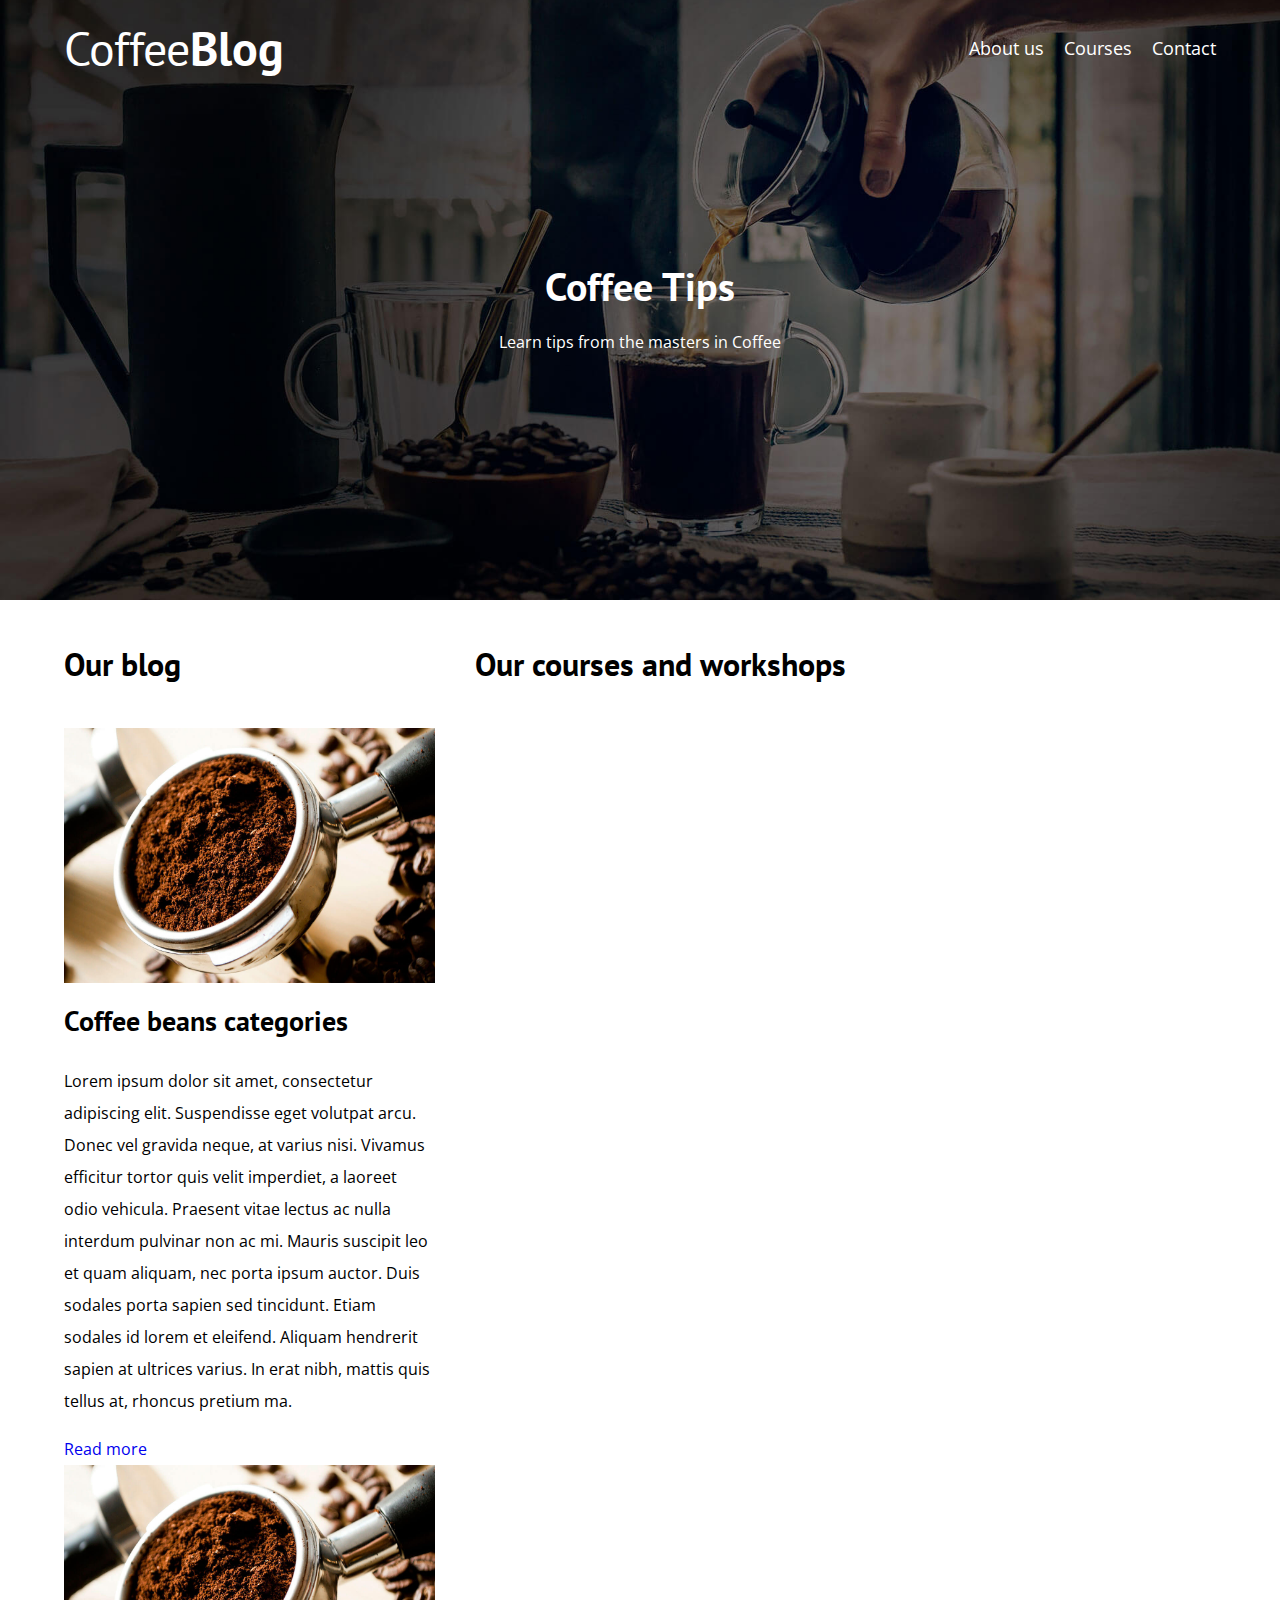
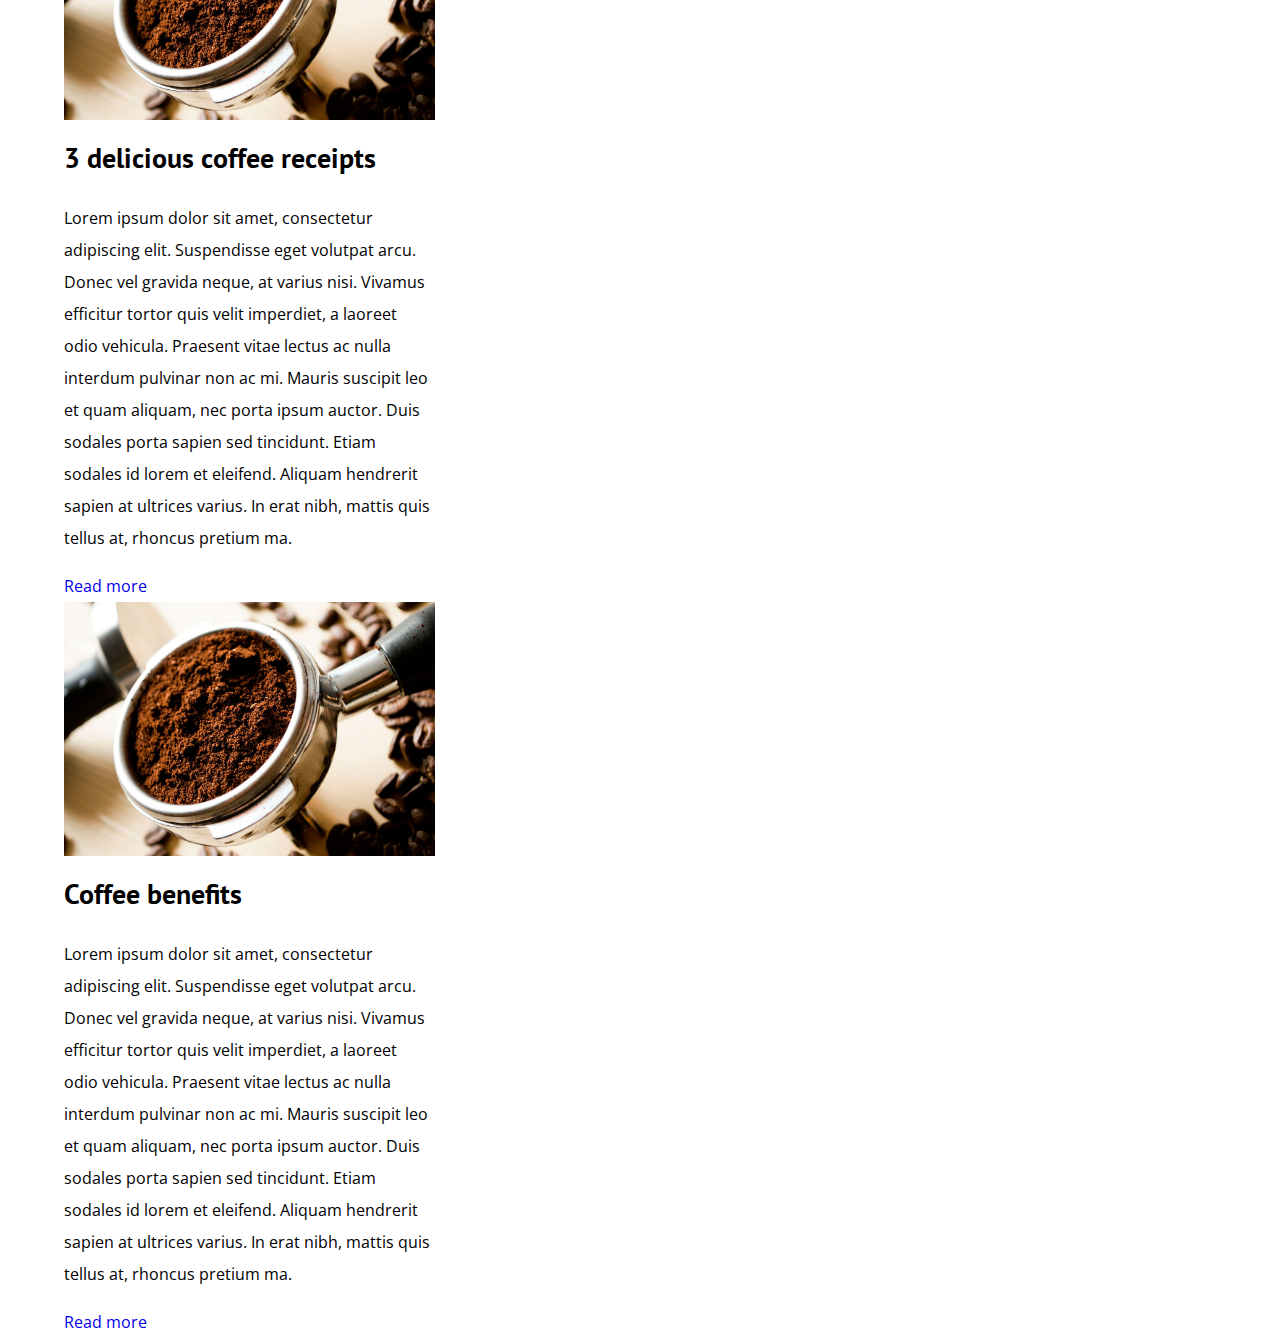
==== index.html @ f02ee65d "Se crean barras de navegacion" ====
<!DOCTYPE html>
<html lang="en">
  <head>
    <meta charset="UTF-8" />
    <meta name="viewport" content="width=device-width, initial-scale=1.0" />
    <title>MuchoCafé</title>
    <link rel="stylesheet" href="./css/normalize.css" />
    <link rel="preconnect" href="https://fonts.googleapis.com" />
    <link rel="preconnect" href="https://fonts.gstatic.com" crossorigin />
    <link rel="preconnect" href="https://fonts.googleapis.com" />
    <link rel="preconnect" href="https://fonts.gstatic.com" crossorigin />
    <link
      href="https://fonts.googleapis.com/css2?family=Open+Sans:ital,wght@0,300..800;1,300..800&family=PT+Sans:wght@400;700&display=swap"
      rel="stylesheet"
    />
    <link rel="preload" href="css/styles.css" as="style" />
    <link rel="stylesheet" href="./css/styles.css" />
  </head>
  <body>
    <header class="header">
      <div class="contenedor">
        <div class="barra">
          <a class="logo" href="index.html">
            <h1 class="logo__nombre no-margin centrar__texto">
              Coffee<span class="logo__bold">Blog</span>
            </h1>
          </a>
          <nav class="navegador">
            <a href="nosotros.html" class="navegacion__enlace">About us</a
            ><a href="cursos.html" class="navegacion__enlace">Courses</a
            ><a href="contacto.html" class="navegacion__enlace">Contact</a>
          </nav>
        </div>
      </div>
      <div class="header__texto">
        <h2 class="no-margin">Coffee Tips</h2>
        <p class="no-margin">Learn tips from the masters in Coffee</p>
      </div>
    </header>
    <div class="contenedor contenido__principal">
      <main class="blog">
        <h3>Our blog</h3>
        <article class="entrada">
          <div class="entrada__imagen">
            <img src="img/blog1.jpg" alt="img_blog" />
          </div>
          <div class="entrada_contenido">
            <h4 class="no-margin">Coffee beans categories</h4>
            <p>
              Lorem ipsum dolor sit amet, consectetur adipiscing elit.
              Suspendisse eget volutpat arcu. Donec vel gravida neque, at varius
              nisi. Vivamus efficitur tortor quis velit imperdiet, a laoreet
              odio vehicula. Praesent vitae lectus ac nulla interdum pulvinar
              non ac mi. Mauris suscipit leo et quam aliquam, nec porta ipsum
              auctor. Duis sodales porta sapien sed tincidunt. Etiam sodales id
              lorem et eleifend. Aliquam hendrerit sapien at ultrices varius. In
              erat nibh, mattis quis tellus at, rhoncus pretium ma.
            </p>
            <a href="entrada.html" class="boton boton--primario">Read more</a>
          </div>
        </article>
        <article class="entrada">
          <div class="entrada__imagen">
            <img src="img/blog1.jpg" alt="img_blog" />
          </div>
          <div class="entrada_contenido">
            <h4 class="no-margin">3 delicious coffee receipts</h4>
            <p>
              Lorem ipsum dolor sit amet, consectetur adipiscing elit.
              Suspendisse eget volutpat arcu. Donec vel gravida neque, at varius
              nisi. Vivamus efficitur tortor quis velit imperdiet, a laoreet
              odio vehicula. Praesent vitae lectus ac nulla interdum pulvinar
              non ac mi. Mauris suscipit leo et quam aliquam, nec porta ipsum
              auctor. Duis sodales porta sapien sed tincidunt. Etiam sodales id
              lorem et eleifend. Aliquam hendrerit sapien at ultrices varius. In
              erat nibh, mattis quis tellus at, rhoncus pretium ma.
            </p>
            <a href="entrada.html" class="boton boton--primario">Read more</a>
          </div>
        </article>
        <article class="entrada">
          <div class="entrada__imagen">
            <img src="img/blog1.jpg" alt="img_blog" />
          </div>
          <div class="entrada_contenido">
            <h4 class="no-margin">Coffee benefits</h4>
            <p>
              Lorem ipsum dolor sit amet, consectetur adipiscing elit.
              Suspendisse eget volutpat arcu. Donec vel gravida neque, at varius
              nisi. Vivamus efficitur tortor quis velit imperdiet, a laoreet
              odio vehicula. Praesent vitae lectus ac nulla interdum pulvinar
              non ac mi. Mauris suscipit leo et quam aliquam, nec porta ipsum
              auctor. Duis sodales porta sapien sed tincidunt. Etiam sodales id
              lorem et eleifend. Aliquam hendrerit sapien at ultrices varius. In
              erat nibh, mattis quis tellus at, rhoncus pretium ma.
            </p>
            <a href="entrada.html" class="boton boton--primario">Read more</a>
          </div>
        </article>
      </main>
      <aside class="sidebar">
        <h3>Our courses and workshops</h3>
      </aside>
    </div>
  </body>
</html>
---- css/styles.css ----
:root {
  --fuenteCabecera: "PT Sans", sans-serif;
  --fuenteParrafos: "Open Sans", sans-serif;

  --colorPrimario: #784d3c;
  --blanco: #fff;
}

html {
  box-sizing: border-box;
  font-size: 62.5%;
}
*,
*:before,
*:after {
  box-sizing: inherit;
}

body {
  font-family: var(--fuenteParrafos);
  font-size: 1.6rem;
  line-height: 2;
}

/*Globales*/
.contenedor {
  max-width: 120rem;
  width: 90%;
  margin: 0% auto;
}

a {
  text-decoration: none;
}

h1,
h2,
h3,
h4 {
  font-family: var(--fuenteCabecera);
}

h1 {
  font-size: 4.8rem;
}
h2 {
  font-size: 4rem;
}
h3 {
  font-size: 3.2rem;
}
h4 {
  font-size: 2.8rem;
}

img {
  max-width: 100%;
}

/*Utilidades*/
.no-margin {
  margin: 0;
}

.no-padding {
  padding: 0;
}

.centrar__texto {
  text-align: center;
}

/*Header*/
.header {
  background-image: url(../img/banner.jpg);
  height: 600px;
  background-size: cover;
  background-repeat: no-repeat;
  background-position: center center;
}

.header__texto {
  text-align: center;
  color: #fff;
  margin-top: 5rem;
}

@media (min-width: 768px) {
  .header__texto {
    margin-top: 15rem;

  }
}

@media (min-width: 768px) {
  .barra {
    display: flex;
    justify-content: space-between;
    align-items: center;
  }
}

.logo {
  color: #fff;
}

.logo__nombre {
  font-weight: normal;
}

.logo__bold {
  font-weight: 700;
}

@media (min-width: 768px) {
  .navegador {
    display: flex;
    gap: 2rem;
  }
}
.navegacion__enlace {
  display: block;
  text-align: center;
  font-size: 1.8rem;
  color: #fff;
}

@media (min-width: 768px) {
  .contenido__principal{
    display: grid;
    grid-template-columns: 1fr 2fr;
    column-gap: 4rem;
  }
}
---- css/styles.css ----
:root {
  --fuenteCabecera: "PT Sans", sans-serif;
  --fuenteParrafos: "Open Sans", sans-serif;

  --colorPrimario: #784d3c;
  --blanco: #fff;
}

html {
  box-sizing: border-box;
  font-size: 62.5%;
}
*,
*:before,
*:after {
  box-sizing: inherit;
}

body {
  font-family: var(--fuenteParrafos);
  font-size: 1.6rem;
  line-height: 2;
}

/*Globales*/
.contenedor {
  max-width: 120rem;
  width: 90%;
  margin: 0% auto;
}

a {
  text-decoration: none;
}

h1,
h2,
h3,
h4 {
  font-family: var(--fuenteCabecera);
}

h1 {
  font-size: 4.8rem;
}
h2 {
  font-size: 4rem;
}
h3 {
  font-size: 3.2rem;
}
h4 {
  font-size: 2.8rem;
}

img {
  max-width: 100%;
}

/*Utilidades*/
.no-margin {
  margin: 0;
}

.no-padding {
  padding: 0;
}

.centrar__texto {
  text-align: center;
}

/*Header*/
.header {
  background-image: url(../img/banner.jpg);
  height: 600px;
  background-size: cover;
  background-repeat: no-repeat;
  background-position: center center;
}

.header__texto {
  text-align: center;
  color: #fff;
  margin-top: 5rem;
}

@media (min-width: 768px) {
  .header__texto {
    margin-top: 15rem;

  }
}

@media (min-width: 768px) {
  .barra {
    display: flex;
    justify-content: space-between;
    align-items: center;
  }
}

.logo {
  color: #fff;
}

.logo__nombre {
  font-weight: normal;
}

.logo__bold {
  font-weight: 700;
}

@media (min-width: 768px) {
  .navegador {
    display: flex;
    gap: 2rem;
  }
}
.navegacion__enlace {
  display: block;
  text-align: center;
  font-size: 1.8rem;
  color: #fff;
}

@media (min-width: 768px) {
  .contenido__principal{
    display: grid;
    grid-template-columns: 1fr 2fr;
    column-gap: 4rem;
  }
}
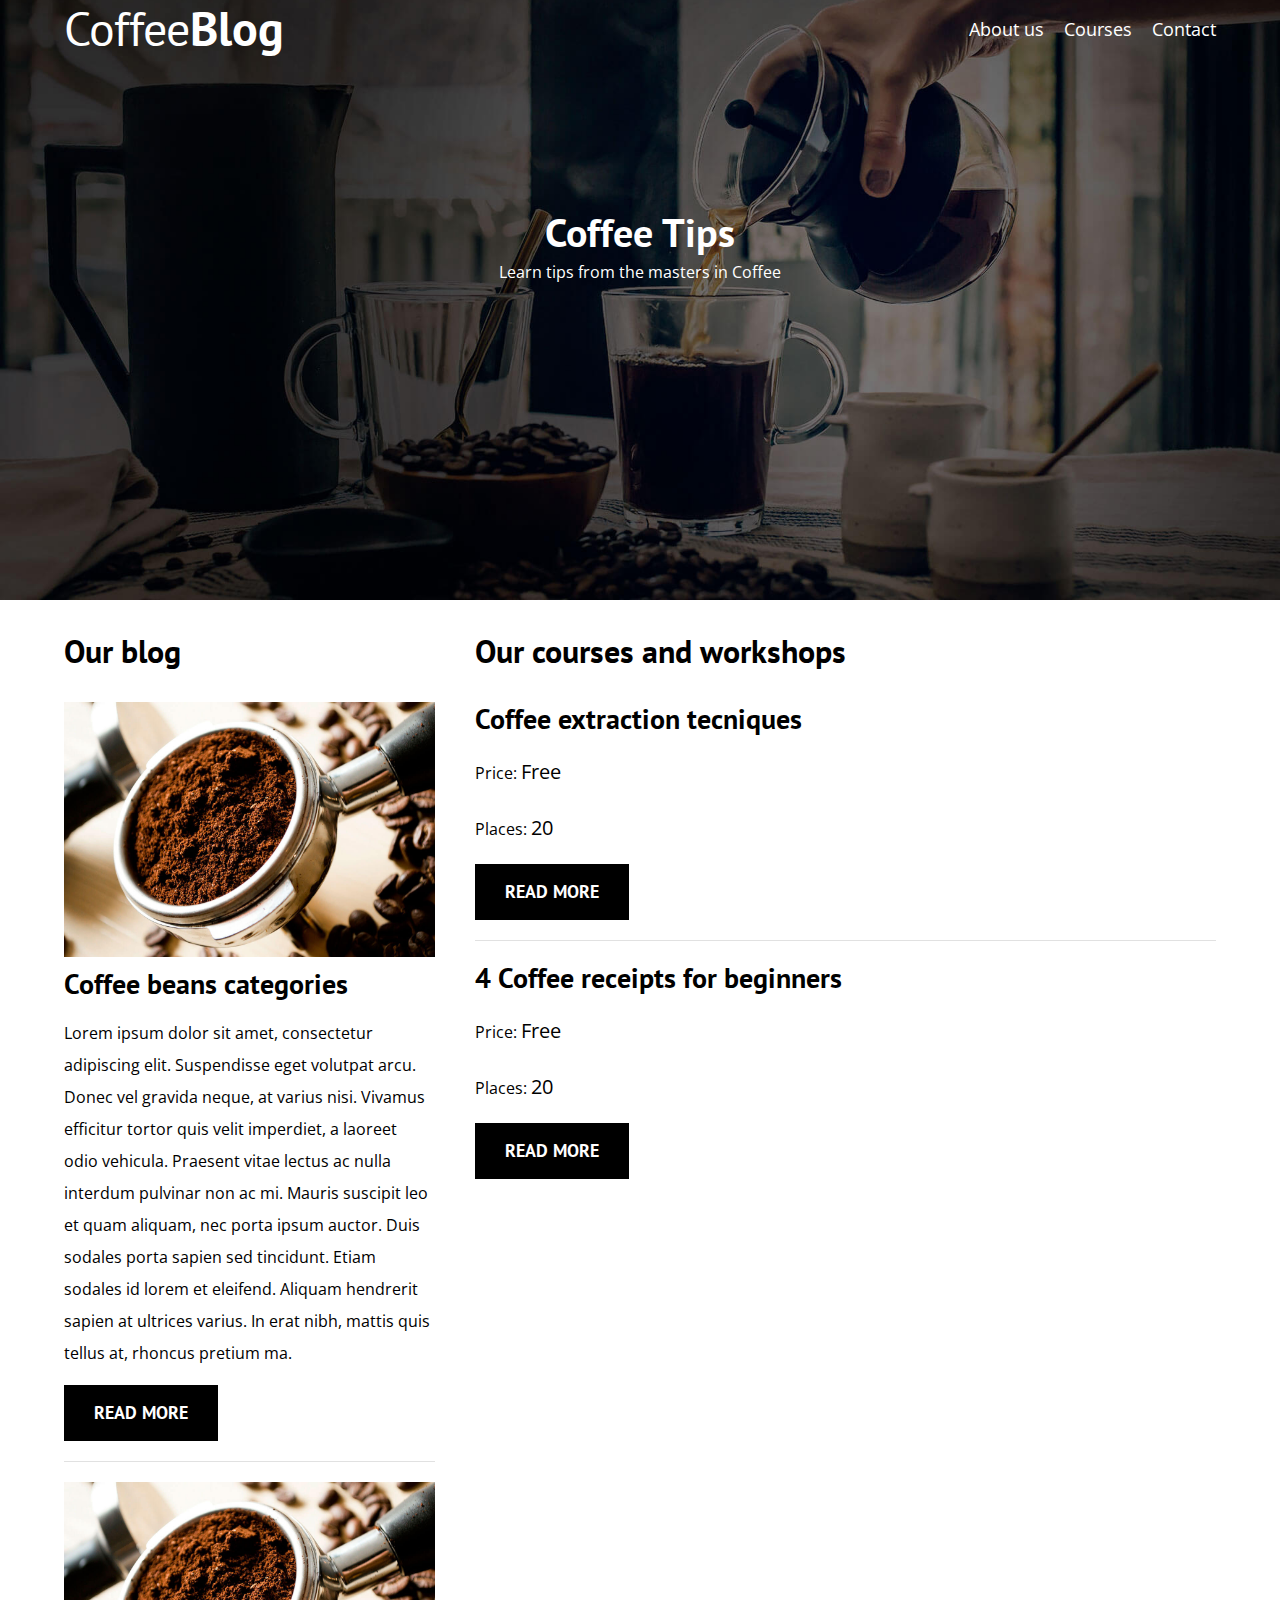
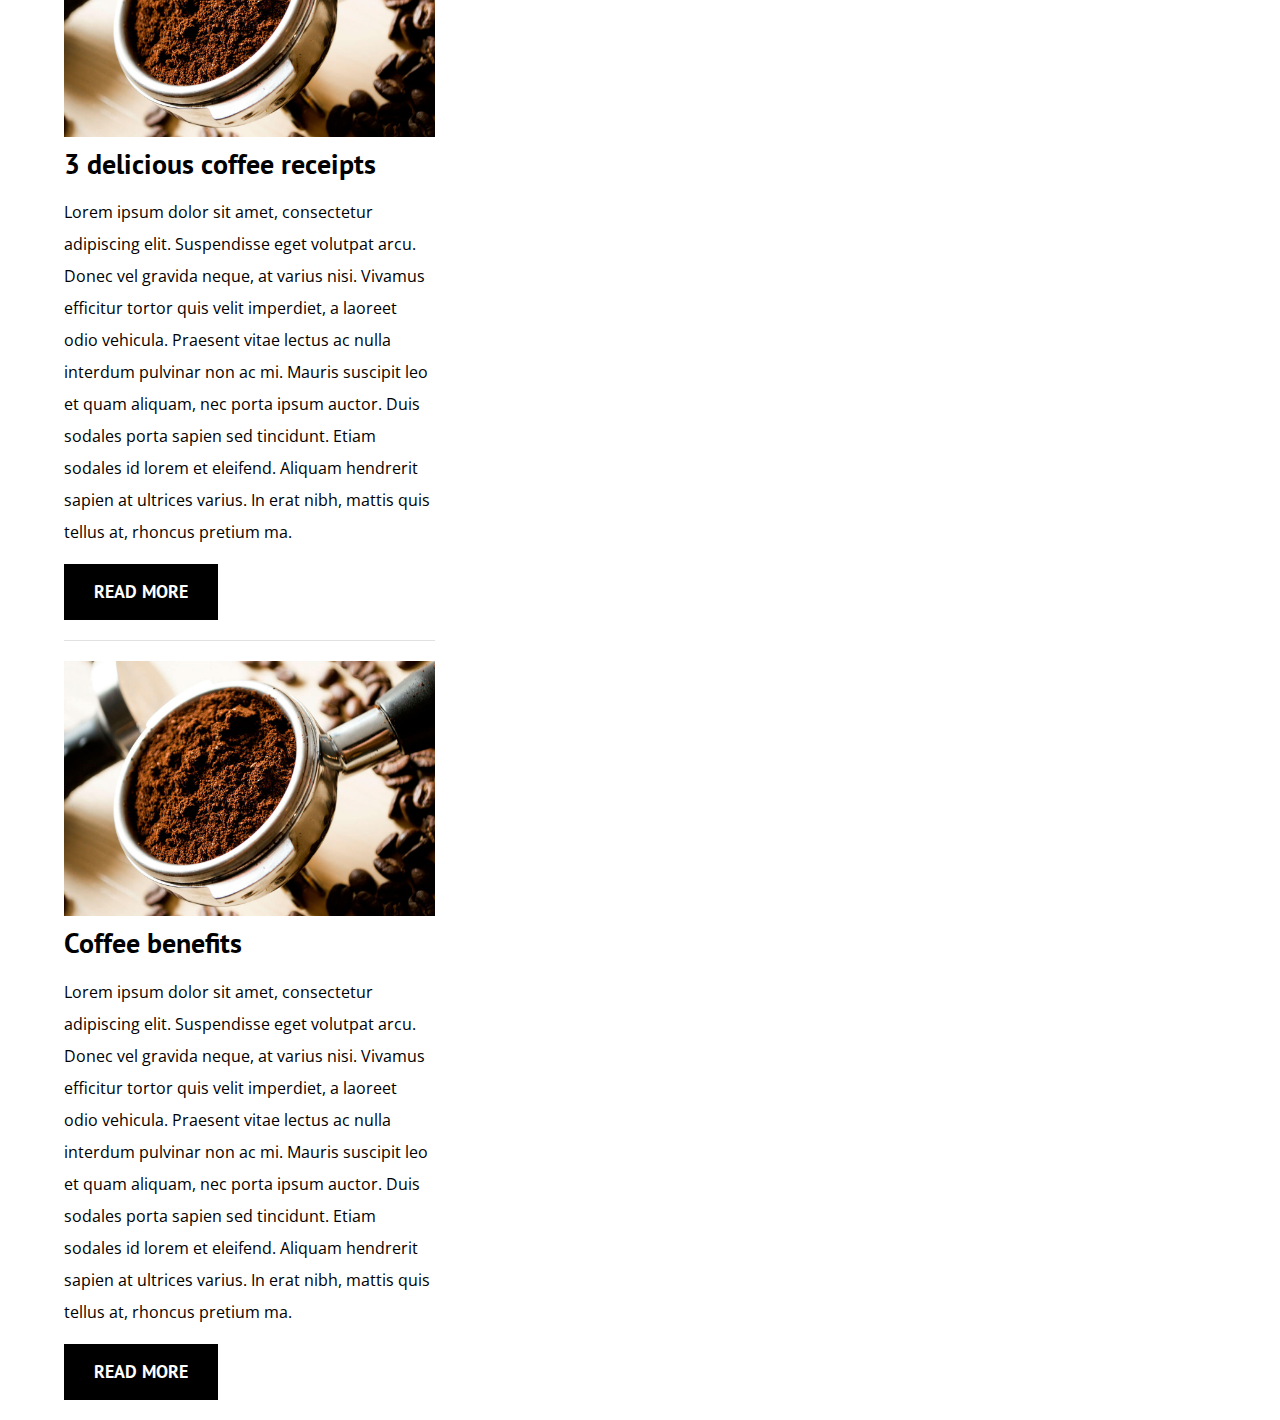
==== commit 75c8b42a: "Se acaba el sidebar y se empieza el footer" ====
--- a/index.html
+++ b/index.html
@@ -99,8 +99,34 @@
         </article>
       </main>
       <aside class="sidebar">
+        
         <h3>Our courses and workshops</h3>
+        <ul class="cursos no-padding">
+          <li class="widget-cursos">
+            <h4 class="no-margin">Coffee extraction tecniques</h4>
+            <p class="widget-cursos__label">Price:
+              <span class="widget-cursos__precio">Free</span>
+            </p>
+            <p class="widget-cursos__label">Places:
+              <span class="widget-cursos__precio">20</span>
+            </p>
+            <a href="entrada.html" class="boton boton--primario">Read more</a>
+          </li>
+          <li class="widget-cursos">
+            <h4 class="no-margin">4 Coffee receipts for beginners</h4>
+            <p class="widget-cursos__label">Price:
+              <span class="widget-cursos__precio">Free</span>
+            </p>
+            <p class="widget-cursos__label">Places:
+              <span class="widget-cursos__precio">20</span>
+            </p>
+            <a href="entrada.html" class="boton boton--primario">Read more</a>
+          </li>
+        </ul>
       </aside>
     </div>
   </body>
+  <footer class="footer">
+    
+  </footer>
 </html>
--- a/css/styles.css
+++ b/css/styles.css
@@ -1,7 +1,7 @@
 :root {
   --fuenteCabecera: "PT Sans", sans-serif;
   --fuenteParrafos: "Open Sans", sans-serif;
-
+  --colorClaro: #e1e1e1;
   --colorPrimario: #784d3c;
   --blanco: #fff;
 }
@@ -38,6 +38,7 @@
 h3,
 h4 {
   font-family: var(--fuenteCabecera);
+  line-height: 1.2;
 }
 
 h1 {
@@ -88,7 +89,6 @@
 @media (min-width: 768px) {
   .header__texto {
     margin-top: 15rem;
-
   }
 }
 
@@ -126,9 +126,75 @@
 }
 
 @media (min-width: 768px) {
-  .contenido__principal{
+  .contenido__principal {
     display: grid;
     grid-template-columns: 1fr 2fr;
     column-gap: 4rem;
   }
-}+}
+
+.entrada {
+  border-bottom: 1px solid var(--colorClaro);
+  margin-bottom: 2rem;
+}
+
+.entrada:last-of-type{
+  border:none;
+  margin-bottom: 0;
+}
+
+.boton{
+  display: block;
+  font-family:var(--fuenteCabecera);
+  color: #fff;
+  text-align: center;
+  padding: 1rem 3rem;
+  font-size: 1.8rem;
+  text-transform: uppercase;
+  font-weight: 700;
+  margin-bottom: 2rem;
+
+}
+@media (min-width: 768px) {
+  .boton{
+    display: inline-block;
+  }
+
+}
+
+.boton--primario{
+  background-color:black;
+
+}
+
+.cursos{
+  list-style: none;
+
+}
+
+.widget-curso__label{
+  font-family: var(--fuenteCabecera);
+  font-weight: bold;
+
+
+}
+
+.widget-cursos__precio{
+  font-weight: regular;
+
+}
+
+.widget-cursos{
+  border-bottom: 1px solid #e1e1e1;
+  margin-bottom: 2rem;
+
+}
+ .widget-cursos:last-of-type{
+  border: none;
+  margin-bottom: 0;
+ }
+
+ .widget-curso__label,
+ .widget-cursos__precio{
+  font-size: 2rem;
+ }
--- a/css/styles.css
+++ b/css/styles.css
@@ -1,7 +1,7 @@
 :root {
   --fuenteCabecera: "PT Sans", sans-serif;
   --fuenteParrafos: "Open Sans", sans-serif;
-
+  --colorClaro: #e1e1e1;
   --colorPrimario: #784d3c;
   --blanco: #fff;
 }
@@ -38,6 +38,7 @@
 h3,
 h4 {
   font-family: var(--fuenteCabecera);
+  line-height: 1.2;
 }
 
 h1 {
@@ -88,7 +89,6 @@
 @media (min-width: 768px) {
   .header__texto {
     margin-top: 15rem;
-
   }
 }
 
@@ -126,9 +126,75 @@
 }
 
 @media (min-width: 768px) {
-  .contenido__principal{
+  .contenido__principal {
     display: grid;
     grid-template-columns: 1fr 2fr;
     column-gap: 4rem;
   }
-}+}
+
+.entrada {
+  border-bottom: 1px solid var(--colorClaro);
+  margin-bottom: 2rem;
+}
+
+.entrada:last-of-type{
+  border:none;
+  margin-bottom: 0;
+}
+
+.boton{
+  display: block;
+  font-family:var(--fuenteCabecera);
+  color: #fff;
+  text-align: center;
+  padding: 1rem 3rem;
+  font-size: 1.8rem;
+  text-transform: uppercase;
+  font-weight: 700;
+  margin-bottom: 2rem;
+
+}
+@media (min-width: 768px) {
+  .boton{
+    display: inline-block;
+  }
+
+}
+
+.boton--primario{
+  background-color:black;
+
+}
+
+.cursos{
+  list-style: none;
+
+}
+
+.widget-curso__label{
+  font-family: var(--fuenteCabecera);
+  font-weight: bold;
+
+
+}
+
+.widget-cursos__precio{
+  font-weight: regular;
+
+}
+
+.widget-cursos{
+  border-bottom: 1px solid #e1e1e1;
+  margin-bottom: 2rem;
+
+}
+ .widget-cursos:last-of-type{
+  border: none;
+  margin-bottom: 0;
+ }
+
+ .widget-curso__label,
+ .widget-cursos__precio{
+  font-size: 2rem;
+ }
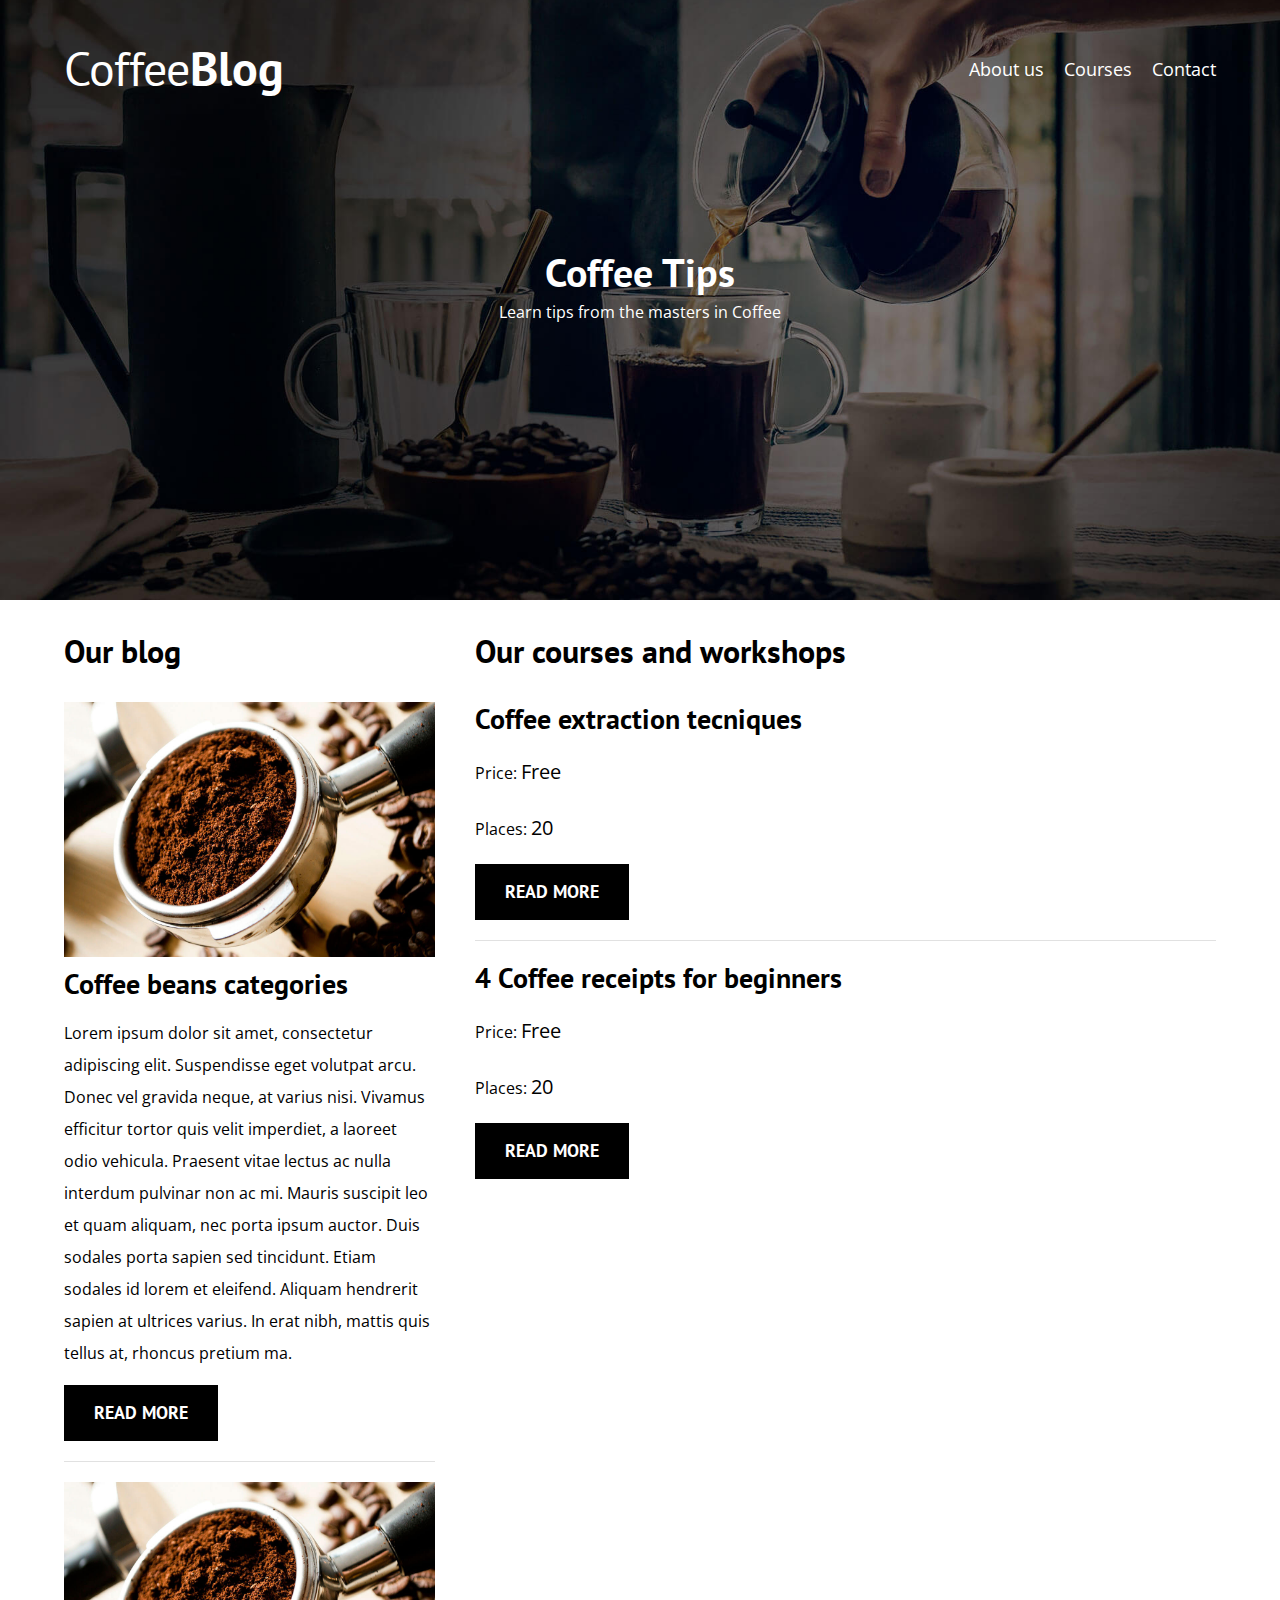
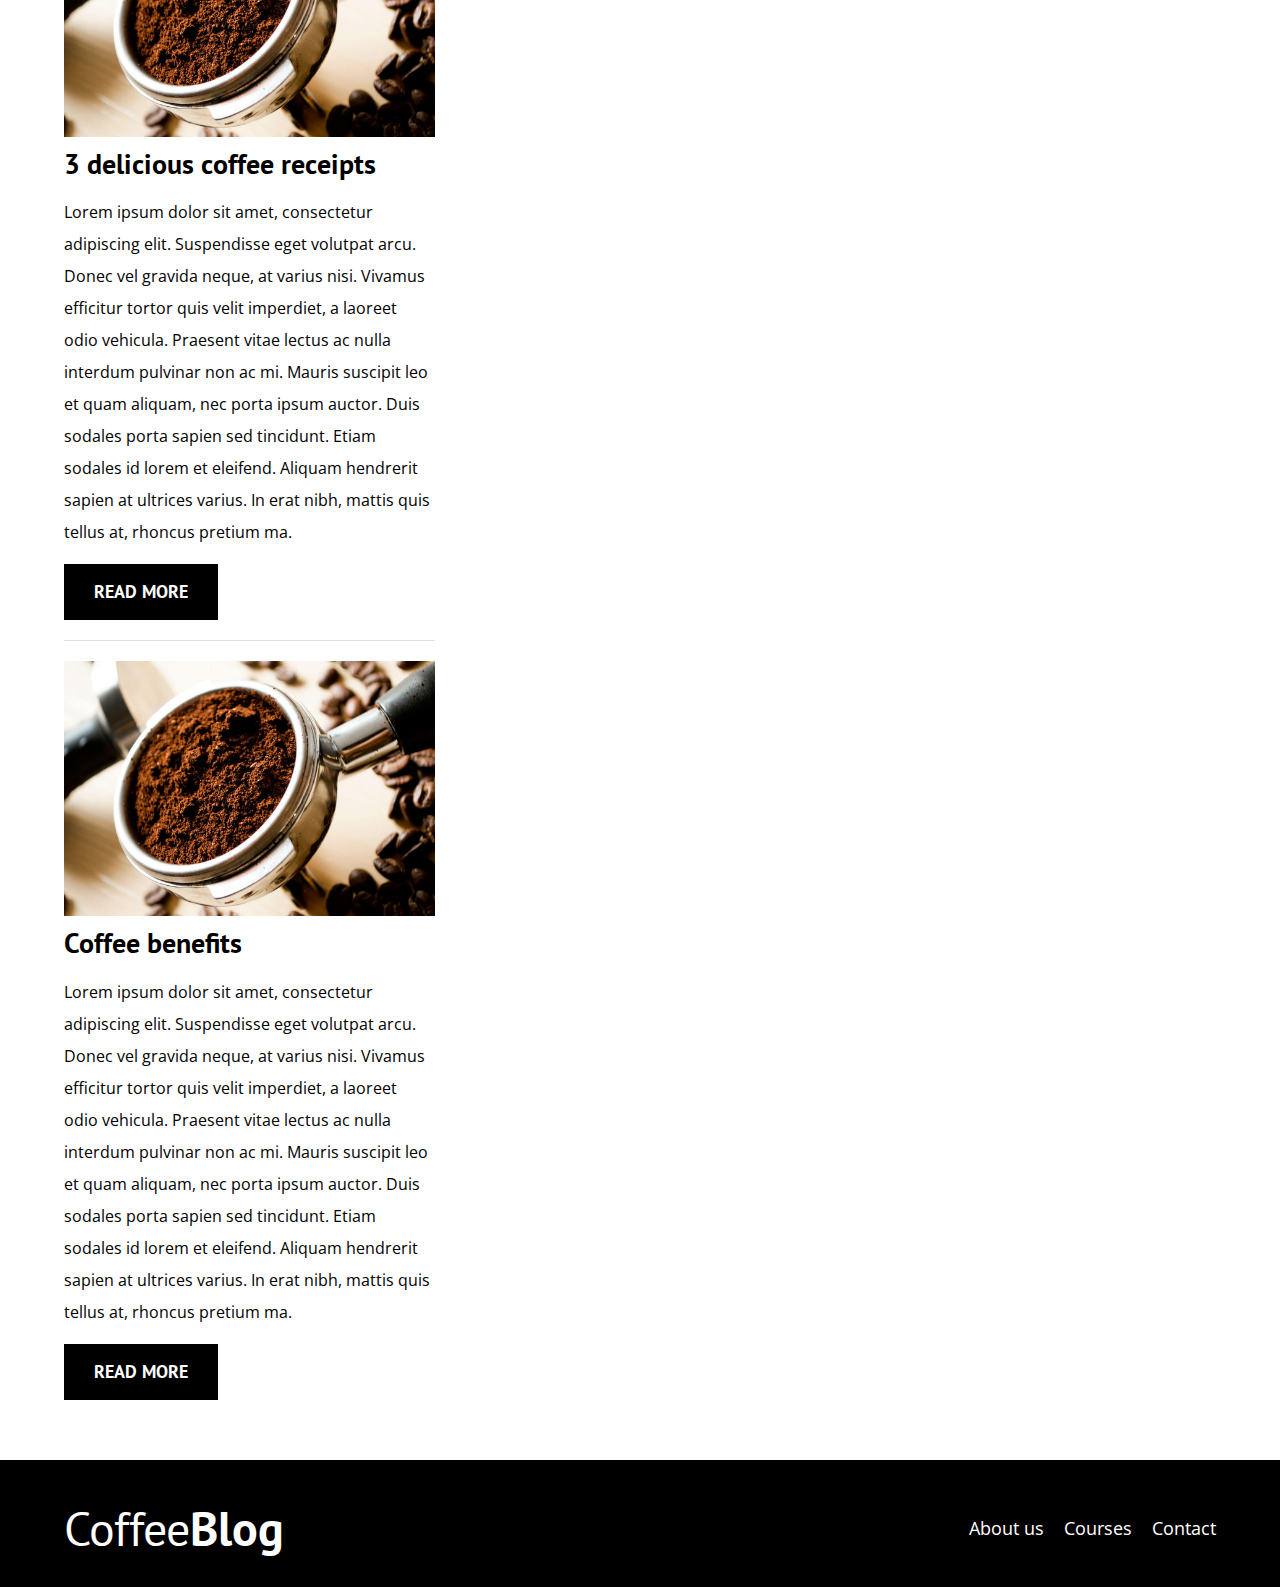
==== commit 1863ab38: "Se añade archivo nosotros.html" ====
--- a/index.html
+++ b/index.html
@@ -99,25 +99,28 @@
         </article>
       </main>
       <aside class="sidebar">
-        
         <h3>Our courses and workshops</h3>
         <ul class="cursos no-padding">
           <li class="widget-cursos">
             <h4 class="no-margin">Coffee extraction tecniques</h4>
-            <p class="widget-cursos__label">Price:
+            <p class="widget-cursos__label">
+              Price:
               <span class="widget-cursos__precio">Free</span>
             </p>
-            <p class="widget-cursos__label">Places:
+            <p class="widget-cursos__label">
+              Places:
               <span class="widget-cursos__precio">20</span>
             </p>
             <a href="entrada.html" class="boton boton--primario">Read more</a>
           </li>
           <li class="widget-cursos">
             <h4 class="no-margin">4 Coffee receipts for beginners</h4>
-            <p class="widget-cursos__label">Price:
+            <p class="widget-cursos__label">
+              Price:
               <span class="widget-cursos__precio">Free</span>
             </p>
-            <p class="widget-cursos__label">Places:
+            <p class="widget-cursos__label">
+              Places:
               <span class="widget-cursos__precio">20</span>
             </p>
             <a href="entrada.html" class="boton boton--primario">Read more</a>
@@ -127,6 +130,19 @@
     </div>
   </body>
   <footer class="footer">
-    
+    <div class="contenedor">
+      <div class="barra">
+        <a class="logo" href="index.html">
+          <h1 class="logo__nombre no-margin centrar__texto">
+            Coffee<span class="logo__bold">Blog</span>
+          </h1>
+        </a>
+        <nav class="navegador">
+          <a href="nosotros.html" class="navegacion__enlace">About us</a
+          ><a href="cursos.html" class="navegacion__enlace">Courses</a
+          ><a href="contacto.html" class="navegacion__enlace">Contact</a>
+        </nav>
+      </div>
+    </div>
   </footer>
 </html>
--- a/css/styles.css
+++ b/css/styles.css
@@ -92,6 +92,10 @@
   }
 }
 
+.barra {
+  padding-top: 4rem;
+}
+
 @media (min-width: 768px) {
   .barra {
     display: flex;
@@ -138,14 +142,14 @@
   margin-bottom: 2rem;
 }
 
-.entrada:last-of-type{
-  border:none;
+.entrada:last-of-type {
+  border: none;
   margin-bottom: 0;
 }
 
-.boton{
+.boton {
   display: block;
-  font-family:var(--fuenteCabecera);
+  font-family: var(--fuenteCabecera);
   color: #fff;
   text-align: center;
   padding: 1rem 3rem;
@@ -153,48 +157,59 @@
   text-transform: uppercase;
   font-weight: 700;
   margin-bottom: 2rem;
-
-}
-@media (min-width: 768px) {
-  .boton{
+}
+@media (min-width: 768px) {
+  .boton {
     display: inline-block;
   }
-
-}
-
-.boton--primario{
-  background-color:black;
-
-}
-
-.cursos{
+}
+
+.boton--primario {
+  background-color: black;
+}
+
+.cursos {
   list-style: none;
-
-}
-
-.widget-curso__label{
+}
+
+.widget-curso__label {
   font-family: var(--fuenteCabecera);
   font-weight: bold;
-
-
-}
-
-.widget-cursos__precio{
+}
+
+.widget-cursos__precio {
   font-weight: regular;
-
-}
-
-.widget-cursos{
+}
+
+.widget-cursos {
   border-bottom: 1px solid #e1e1e1;
   margin-bottom: 2rem;
-
-}
- .widget-cursos:last-of-type{
+}
+.widget-cursos:last-of-type {
   border: none;
   margin-bottom: 0;
- }
-
- .widget-curso__label,
- .widget-cursos__precio{
+}
+
+.widget-curso__label,
+.widget-cursos__precio {
   font-size: 2rem;
- }
+}
+
+.footer {
+  background-color: black;
+
+  margin-top: 4rem;
+  padding-bottom: 3rem;
+}
+
+/*Sobre nosotros*/
+@media (min-width: 768px) {
+  .sobre-nosotros{
+    display: grid;
+    gap: 2rem;
+    grid-template-columns: repeat(1 , 2fr);
+
+  }
+
+  
+}
--- a/css/styles.css
+++ b/css/styles.css
@@ -92,6 +92,10 @@
   }
 }
 
+.barra {
+  padding-top: 4rem;
+}
+
 @media (min-width: 768px) {
   .barra {
     display: flex;
@@ -138,14 +142,14 @@
   margin-bottom: 2rem;
 }
 
-.entrada:last-of-type{
-  border:none;
+.entrada:last-of-type {
+  border: none;
   margin-bottom: 0;
 }
 
-.boton{
+.boton {
   display: block;
-  font-family:var(--fuenteCabecera);
+  font-family: var(--fuenteCabecera);
   color: #fff;
   text-align: center;
   padding: 1rem 3rem;
@@ -153,48 +157,59 @@
   text-transform: uppercase;
   font-weight: 700;
   margin-bottom: 2rem;
-
-}
-@media (min-width: 768px) {
-  .boton{
+}
+@media (min-width: 768px) {
+  .boton {
     display: inline-block;
   }
-
-}
-
-.boton--primario{
-  background-color:black;
-
-}
-
-.cursos{
+}
+
+.boton--primario {
+  background-color: black;
+}
+
+.cursos {
   list-style: none;
-
-}
-
-.widget-curso__label{
+}
+
+.widget-curso__label {
   font-family: var(--fuenteCabecera);
   font-weight: bold;
-
-
-}
-
-.widget-cursos__precio{
+}
+
+.widget-cursos__precio {
   font-weight: regular;
-
-}
-
-.widget-cursos{
+}
+
+.widget-cursos {
   border-bottom: 1px solid #e1e1e1;
   margin-bottom: 2rem;
-
-}
- .widget-cursos:last-of-type{
+}
+.widget-cursos:last-of-type {
   border: none;
   margin-bottom: 0;
- }
-
- .widget-curso__label,
- .widget-cursos__precio{
+}
+
+.widget-curso__label,
+.widget-cursos__precio {
   font-size: 2rem;
- }
+}
+
+.footer {
+  background-color: black;
+
+  margin-top: 4rem;
+  padding-bottom: 3rem;
+}
+
+/*Sobre nosotros*/
+@media (min-width: 768px) {
+  .sobre-nosotros{
+    display: grid;
+    gap: 2rem;
+    grid-template-columns: repeat(1 , 2fr);
+
+  }
+
+  
+}
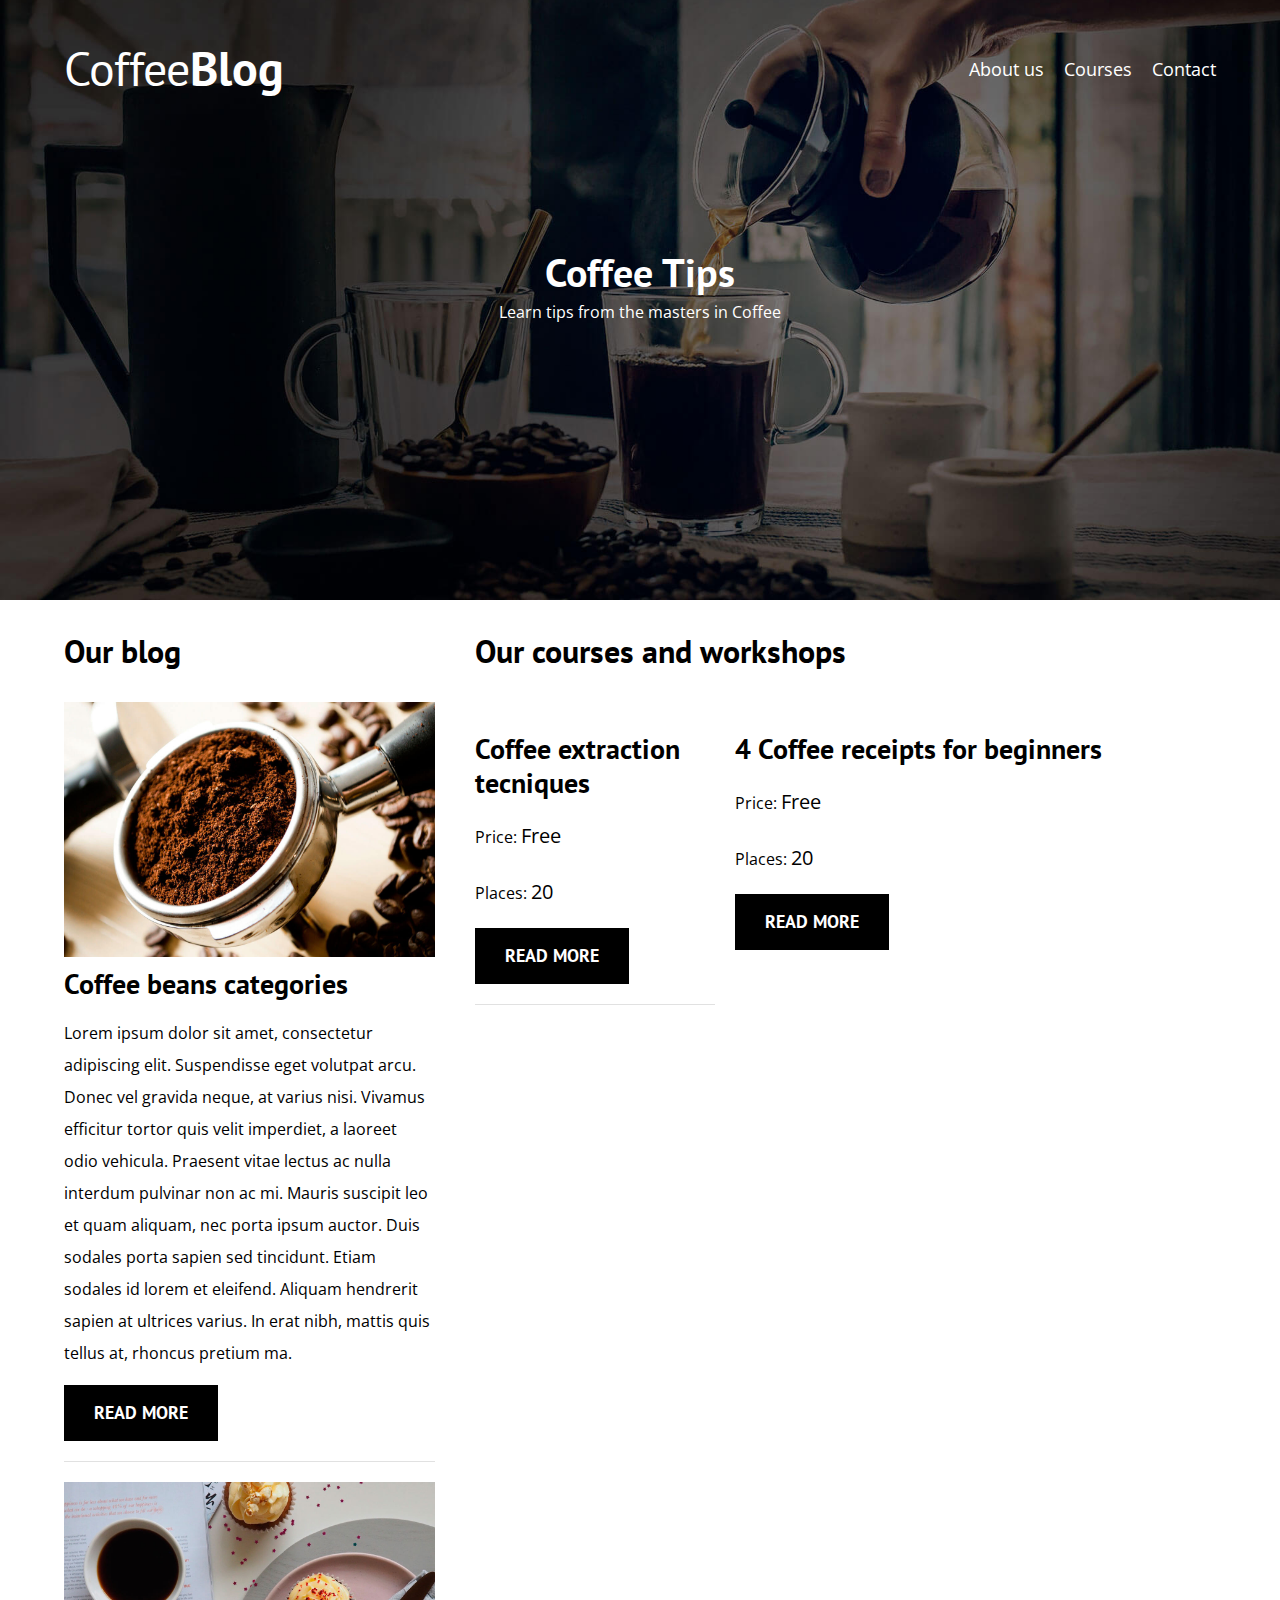
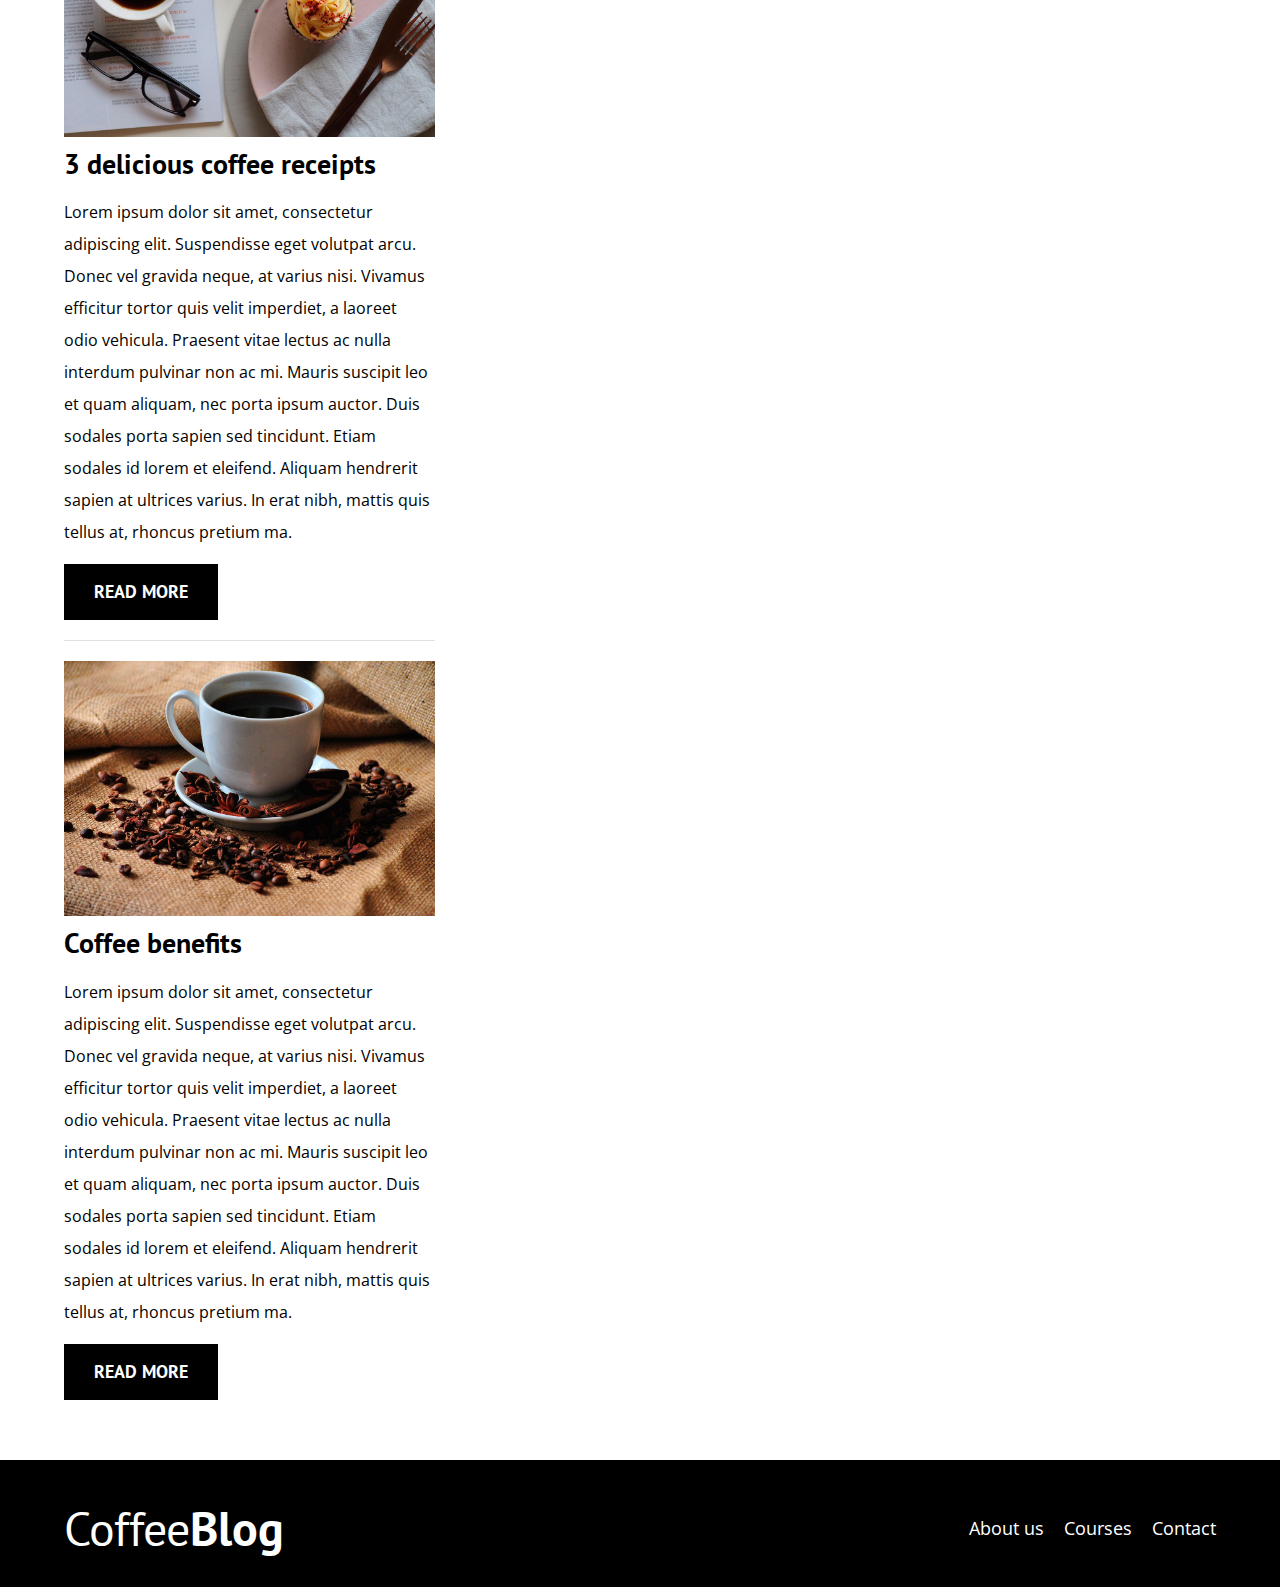
==== commit 7699c2c6: "Finalizando proyecto" ====
--- a/index.html
+++ b/index.html
@@ -61,7 +61,7 @@
         </article>
         <article class="entrada">
           <div class="entrada__imagen">
-            <img src="img/blog1.jpg" alt="img_blog" />
+            <img src="img/blog2.jpg" alt="img_blog" />
           </div>
           <div class="entrada_contenido">
             <h4 class="no-margin">3 delicious coffee receipts</h4>
@@ -80,7 +80,7 @@
         </article>
         <article class="entrada">
           <div class="entrada__imagen">
-            <img src="img/blog1.jpg" alt="img_blog" />
+            <img src="img/blog3.jpg" alt="img_blog" />
           </div>
           <div class="entrada_contenido">
             <h4 class="no-margin">Coffee benefits</h4>
--- a/css/styles.css
+++ b/css/styles.css
@@ -157,11 +157,16 @@
   text-transform: uppercase;
   font-weight: 700;
   margin-bottom: 2rem;
+  border: none;
 }
 @media (min-width: 768px) {
   .boton {
     display: inline-block;
   }
+}
+
+.boton:hover{
+  cursor: pointer;
 }
 
 .boton--primario {
@@ -213,3 +218,69 @@
 
   
 }
+
+.cursos{
+  padding:3rem 0;
+  border-bottom: 1px solid #e1e1e1;
+}
+@media (min-width: 768px) {
+  .cursos{
+    display: grid;
+    grid-template-columns: 2fr 4fr;
+    column-gap: 2rem;
+  }
+}
+
+.cursos:last-of-type{
+  border: none;
+}
+
+.curso__label {
+  font-family: var(--fuenteCabecera);
+  font-weight: bold;
+}
+
+.cursos__precio {
+  font-weight: regular;
+}
+
+.curso__label,
+.cursos__precio {
+  font-size: 2rem;
+}
+
+.contacto-bg{
+  background-image: url(../img/contacto.jpg);
+  height: 40rem;
+  background-repeat: no-repeat;
+}
+
+.formulario{
+  background-color: #fff;
+  margin: -5rem auto 0 auto;
+  width: 95%;
+padding: 5rem;
+}
+
+.campo{
+display: flex;
+margin-bottom: 2rem;
+
+
+}
+
+.campo__label{
+flex: 0 0 9rem;
+text-align: right;
+padding-right: 2rem;
+}
+
+.campo__field{
+flex: 1;
+border: 1px solid var(--colorClaro);
+}
+
+.campo__field--textarea{
+height: 20rem;
+
+}--- a/css/styles.css
+++ b/css/styles.css
@@ -157,11 +157,16 @@
   text-transform: uppercase;
   font-weight: 700;
   margin-bottom: 2rem;
+  border: none;
 }
 @media (min-width: 768px) {
   .boton {
     display: inline-block;
   }
+}
+
+.boton:hover{
+  cursor: pointer;
 }
 
 .boton--primario {
@@ -213,3 +218,69 @@
 
   
 }
+
+.cursos{
+  padding:3rem 0;
+  border-bottom: 1px solid #e1e1e1;
+}
+@media (min-width: 768px) {
+  .cursos{
+    display: grid;
+    grid-template-columns: 2fr 4fr;
+    column-gap: 2rem;
+  }
+}
+
+.cursos:last-of-type{
+  border: none;
+}
+
+.curso__label {
+  font-family: var(--fuenteCabecera);
+  font-weight: bold;
+}
+
+.cursos__precio {
+  font-weight: regular;
+}
+
+.curso__label,
+.cursos__precio {
+  font-size: 2rem;
+}
+
+.contacto-bg{
+  background-image: url(../img/contacto.jpg);
+  height: 40rem;
+  background-repeat: no-repeat;
+}
+
+.formulario{
+  background-color: #fff;
+  margin: -5rem auto 0 auto;
+  width: 95%;
+padding: 5rem;
+}
+
+.campo{
+display: flex;
+margin-bottom: 2rem;
+
+
+}
+
+.campo__label{
+flex: 0 0 9rem;
+text-align: right;
+padding-right: 2rem;
+}
+
+.campo__field{
+flex: 1;
+border: 1px solid var(--colorClaro);
+}
+
+.campo__field--textarea{
+height: 20rem;
+
+}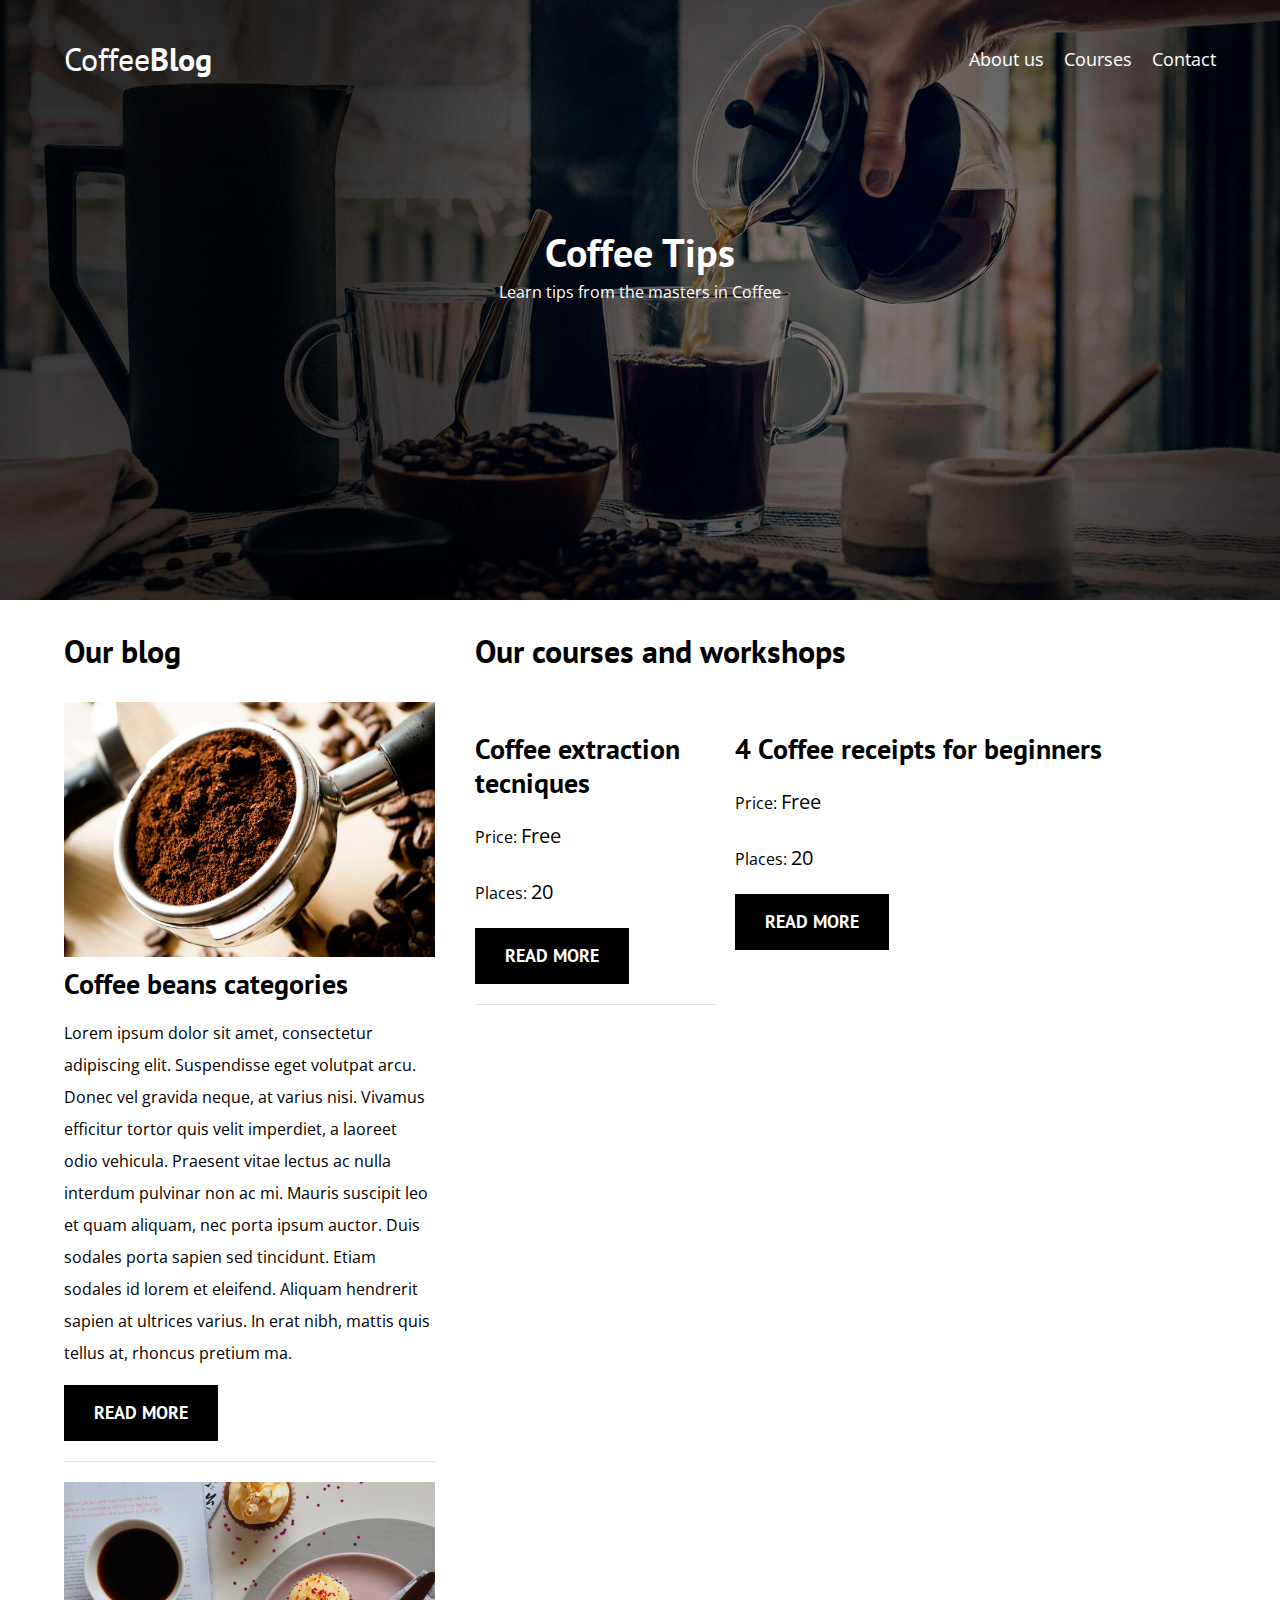
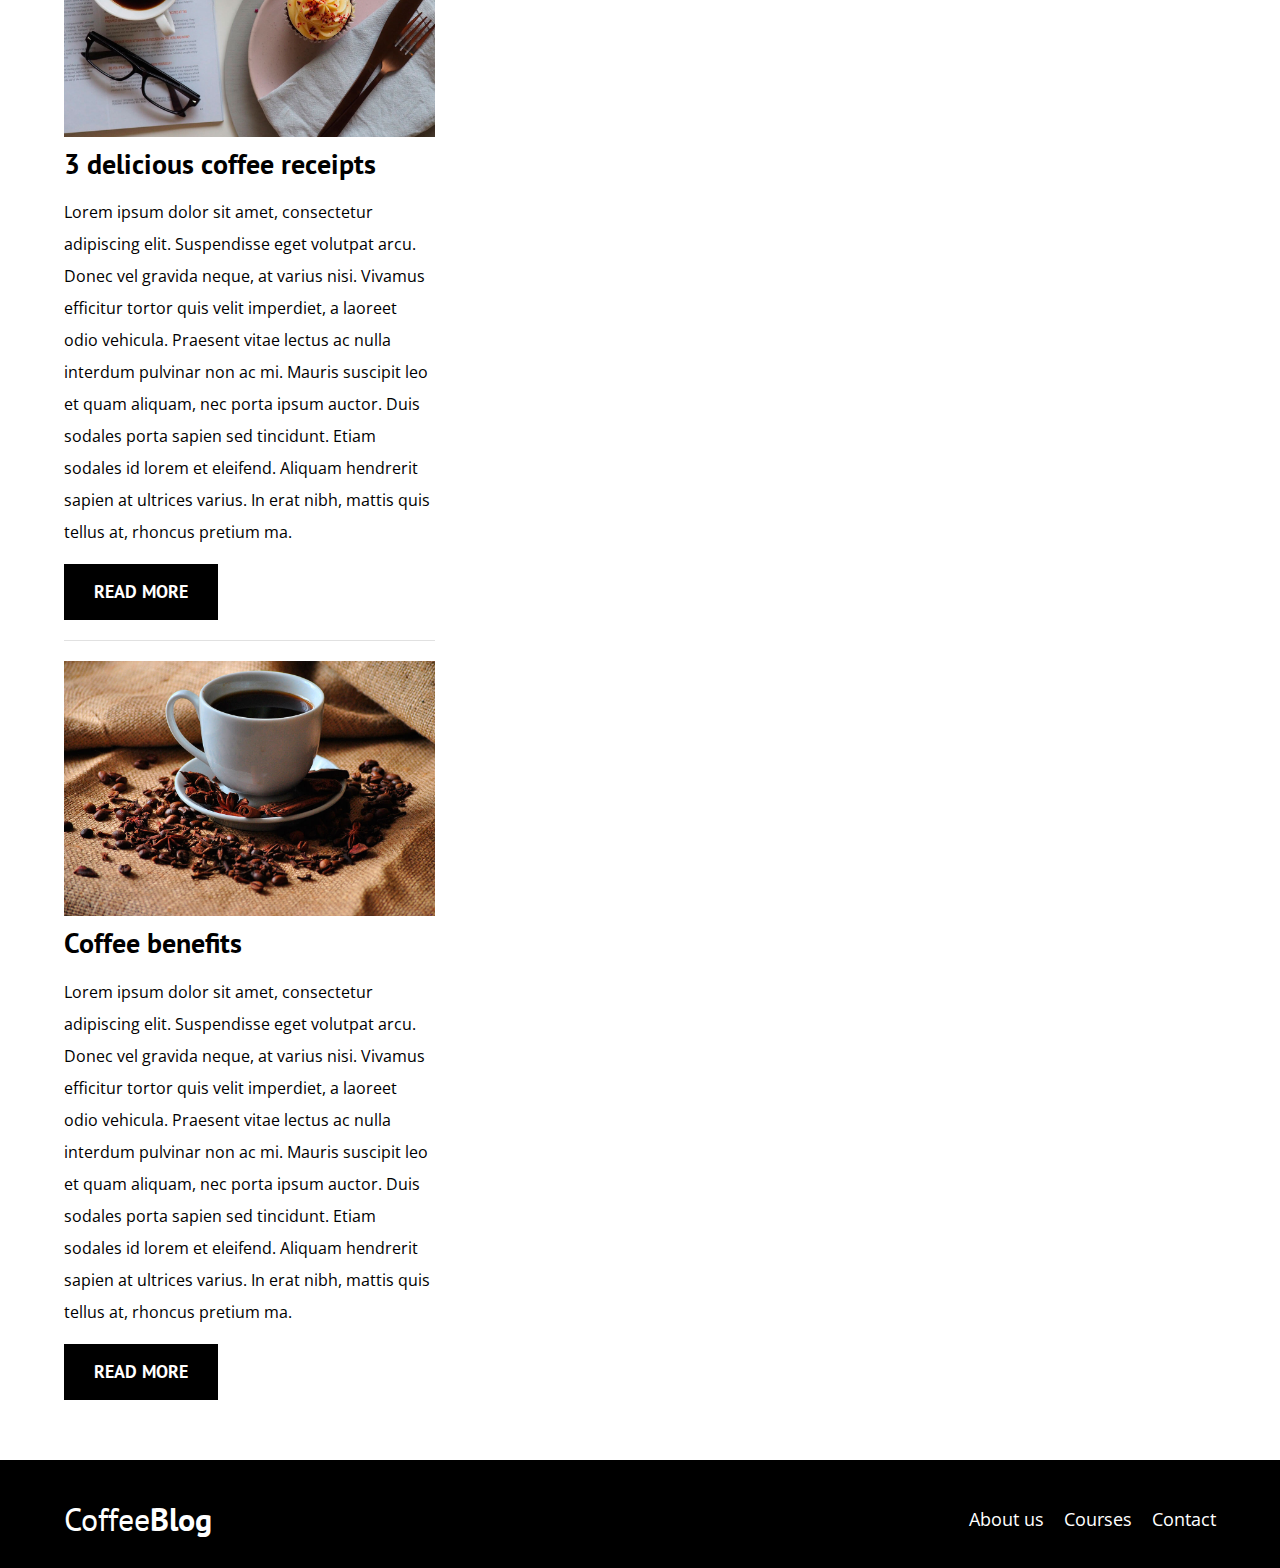
==== commit ec39ae53: "Ultimando detalles" ====
--- a/index.html
+++ b/index.html
@@ -15,6 +15,10 @@
     />
     <link rel="preload" href="css/styles.css" as="style" />
     <link rel="stylesheet" href="./css/styles.css" />
+
+    <!-- preload -->
+    <link rel="preload" href="css/normalize.css" as="style">
+    <link rel="stylesheet" href="css/normalize.css">
   </head>
   <body>
     <header class="header">
@@ -42,7 +46,7 @@
         <h3>Our blog</h3>
         <article class="entrada">
           <div class="entrada__imagen">
-            <img src="img/blog1.jpg" alt="img_blog" />
+            <img  loading="lazy"    src="img/blog1.jpg" alt="img_blog" />
           </div>
           <div class="entrada_contenido">
             <h4 class="no-margin">Coffee beans categories</h4>
@@ -61,7 +65,7 @@
         </article>
         <article class="entrada">
           <div class="entrada__imagen">
-            <img src="img/blog2.jpg" alt="img_blog" />
+            <img loading="lazy"    src="img/blog2.jpg" alt="img_blog" />
           </div>
           <div class="entrada_contenido">
             <h4 class="no-margin">3 delicious coffee receipts</h4>
@@ -80,7 +84,7 @@
         </article>
         <article class="entrada">
           <div class="entrada__imagen">
-            <img src="img/blog3.jpg" alt="img_blog" />
+            <img loading="lazy"   src="img/blog3.jpg" alt="img_blog" />
           </div>
           <div class="entrada_contenido">
             <h4 class="no-margin">Coffee benefits</h4>
